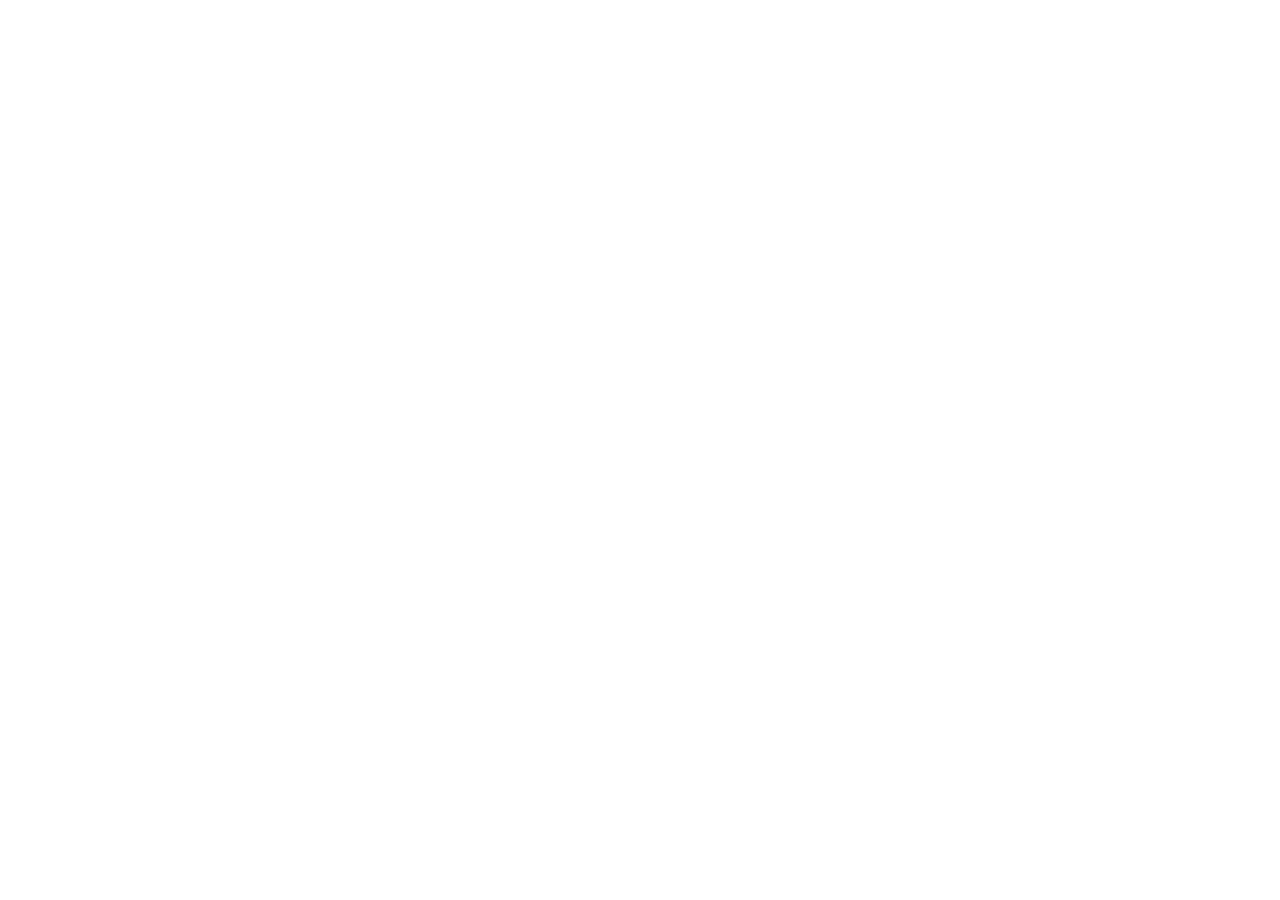
==== index.html @ b2d0d813 "uploading Movie App structure" ====
<!DOCTYPE html>
<html lang="en">
<head>
    <meta charset="UTF-8">
    <meta name="viewport" content="width=device-width, initial-scale=1.0">
    <title>Document</title>
</head>
<body>
    
</body>
</html>
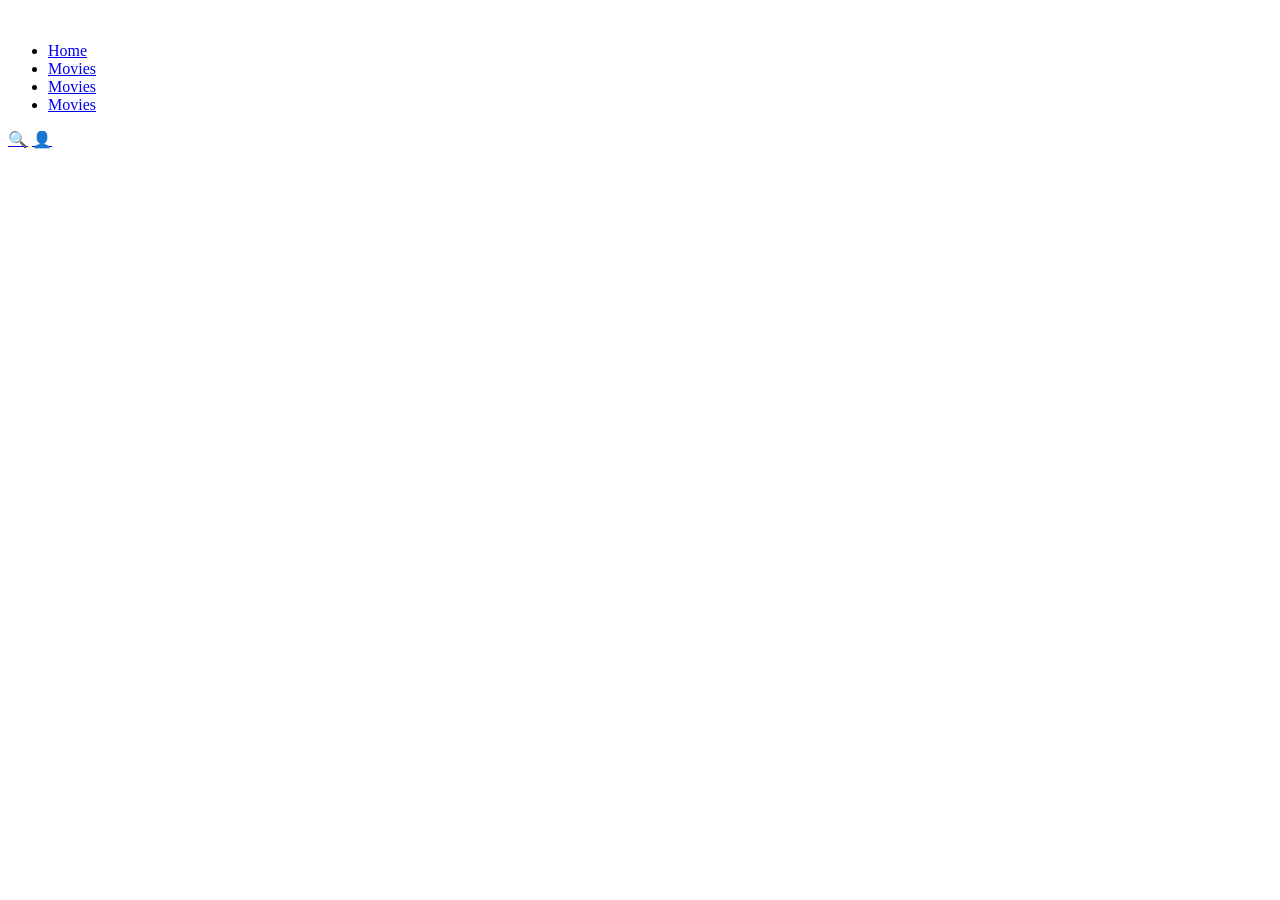
==== commit 86853adf: "home page header section html" ====
--- a/index.html
+++ b/index.html
@@ -3,9 +3,30 @@
 <head>
     <meta charset="UTF-8">
     <meta name="viewport" content="width=device-width, initial-scale=1.0">
-    <title>Document</title>
+    <title>Fanaven Stream Movies</title>
+    <link rel="stylesheet" href="./css/style.css">
+    <link rel="stylesheet" href="./css/responsive.css">
 </head>
 <body>
     
+    <header>
+        <div class="container navbar">
+            <a href="index.html" class="logo"><img src="./images/LOGO F.png" alt=""></a>
+            <ul class="nav-links">
+                <li><a href="index.html" class="active">Home</a></li>
+                <li><a href="movies.html">Movies</a></li>
+                <li><a href="categories.html">Movies</a></li>
+                <li><a href="favorites.html">Movies</a></li>
+            </ul>
+            <div class="nav-right">
+                <a href="search.html" class="search-icon">🔍</a>
+                <a href="profile.html" class="profile-icon">👤</a>
+            </div>
+        </div>
+    </header>
+    
+    <main></main>
+    <footer></footer>
+
 </body>
 </html>
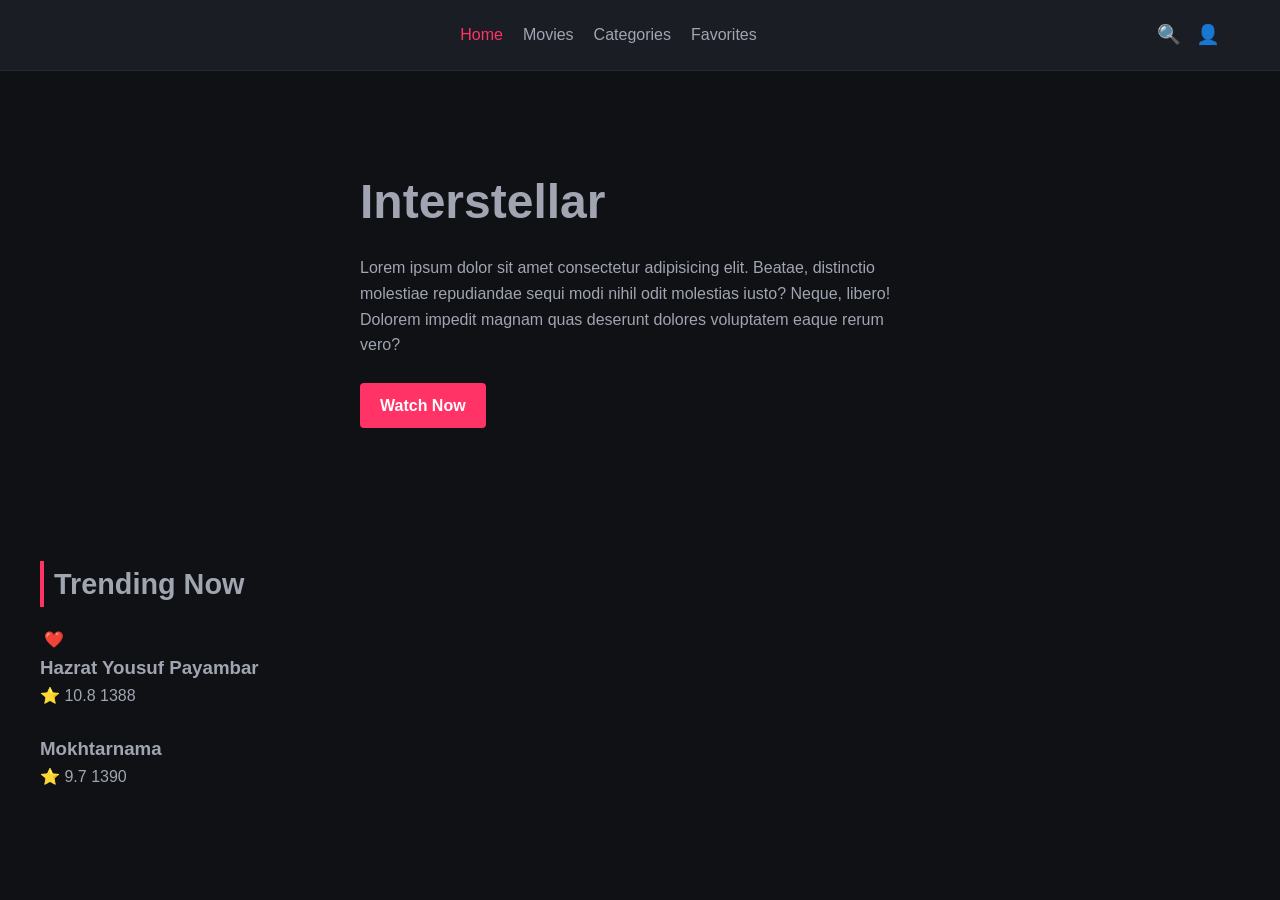
==== commit 1795ed1e: "css hero and section" ====
--- a/index.html
+++ b/index.html
@@ -15,8 +15,8 @@
             <ul class="nav-links">
                 <li><a href="index.html" class="active">Home</a></li>
                 <li><a href="movies.html">Movies</a></li>
-                <li><a href="categories.html">Movies</a></li>
-                <li><a href="favorites.html">Movies</a></li>
+                <li><a href="categories.html">Categories</a></li>
+                <li><a href="favorites.html">Favorites</a></li>
             </ul>
             <div class="nav-right">
                 <a href="search.html" class="search-icon">🔍</a>
@@ -24,8 +24,54 @@
             </div>
         </div>
     </header>
-    
-    <main></main>
+
+    <main>
+        <section class="hero">
+            <div class="container hero-content">
+                <h1>Interstellar</h1>
+                <p>
+                    Lorem ipsum dolor sit amet consectetur adipisicing elit. Beatae, distinctio molestiae repudiandae sequi modi nihil odit molestias iusto? Neque, libero! Dolorem impedit magnam quas deserunt dolores voluptatem eaque rerum vero?
+                </p>
+                <a href="movie-details.html" class="btn">Watch Now</a>
+            </div>
+        </section>
+
+        <section class="container section-padding">
+            <h2 class="section-title">Trending Now</h2>
+            <div class="movie-grid">
+                <div class="movie-card">
+                    <div class="movie-poster-wrapper">
+                        <img src="./images/thumbnail/yousuf payambar.JPG" alt="">
+                        <span class="fav-badge">❤️</span>
+                    </div>
+                    <div class="movie-info">
+                        <h3 class="movie-title">
+                            <a href="movie-details.html">Hazrat Yousuf Payambar</a>
+                        </h3>
+                        <div class="movie-meta">
+                            <span class="rating">⭐ 10.8</span>
+                            <span>1388</span>
+                        </div>
+                    </div>
+                </div>
+                <div class="movie-card">
+                    <div class="movie-poster-wrapper">
+                        <img src="./images/thumbnail/mokhtarnama.jpg" alt="">
+                        <span class="fav-badge"></span>
+                    </div>
+                    <div class="movie-info">
+                        <h3 class="movie-title">
+                            <a href="movie-details.html">Mokhtarnama</a>
+                        </h3>
+                        <div class="movie-meta">
+                            <span class="rating">⭐ 9.7</span>
+                            <span>1390</span>
+                        </div>
+                    </div>
+                </div>
+            </div>
+        </section>
+    </main>
     <footer></footer>
 
 </body>
--- a/css/style.css
+++ b/css/style.css
@@ -0,0 +1,138 @@
+:root {
+    --bg-primary: #0f1115;
+    --bg-surface: #1a1d24;
+    --bg-accent: #252932;
+    --text-main: #ffffff;
+    --text-muted: #a0a5b1;
+    --accent-color: #ff3366;
+    --accent-hover: #e02253;
+    --star-color: #ffc107;
+    --max-width: 1200px;
+    --radius-sm: 4px;
+    --radius-md: 8px;
+    --transition: all 0.3s ease;
+}
+
+* {
+    margin: 0;
+    padding: 0;
+    box-sizing: border-box;
+    font-family: 'Segoe UI', Tahoma, Geneva, Verdana, sans-serif;
+}
+
+body {
+    background-color: var(--bg-primary);
+    color: var(--text-muted);
+    line-height: 1.6;
+}
+
+a {
+    color: inherit;
+    text-decoration: none;
+}
+
+button, input, select {
+    background: none;
+    border: none;
+    font-family: inherit;
+    color: inherit;
+}
+
+.container {
+    max-width: var(--max-width);
+    margin: 0 auto;
+    padding: 0 20px;
+}
+
+.btn {
+    display: inline-block;
+    padding: 10px 20px;
+    background-color: var(--accent-color);
+    color: #fff;
+    border-radius: var(--radius-sm);
+    font-weight: 600;
+    cursor: pointer;
+    transition: var(--transition);
+    text-align: center;
+}
+
+.btn:hover {
+    background-color: var(--accent-hover);
+}
+
+/* Movie Grid & Cards */
+
+/* header and footer */
+header {
+    background-color: var(--bg-surface);
+    position: sticky;
+    top: 0;
+    z-index: 1000;
+    border-bottom: 1px solid var(--bg-accent);
+}
+
+.navbar {
+    display: flex;
+    justify-content: space-between;
+    align-items: center;
+    height: 70px;
+}
+
+.logo img {
+    height: 40px;
+    display: block;
+}
+
+.nav-links {
+    display: flex;
+    list-style: none;
+    gap: 20px;    
+}
+
+.nav-links a:hover, .nav-links a.active {
+    color: var(--accent-color);
+}
+
+.nav-right {
+    display: flex;
+    align-items: center;
+    gap: 15px;
+}
+
+.search-icon, .profile-icon {
+    font-size: 1.2rem;
+    cursor: pointer;
+}
+
+.hero {
+    position: relative;
+    height: 450px;
+    background: linear-gradient(rgba(15,17,21,0.4), var(--bg-primary)), url('../images/thumbnail/banner.png') no-repeat center center/cover;
+    display: flex;
+    align-items: center;
+}
+
+.hero-content {
+    max-width: 600px;
+}
+
+.hero h1 {
+    font-size: 3rem;
+    margin-bottom: 15px;
+}
+
+.hero p {
+    color: var(--text-muted);
+    margin-bottom: 25px;
+}
+
+.section-padding {
+    padding: 40px 0;
+}
+
+.section-title {
+    font-size: 1.8rem;
+    margin-bottom: 20px;
+    border-left: 4px solid var(--accent-color);
+    padding-left: 10px;
+}
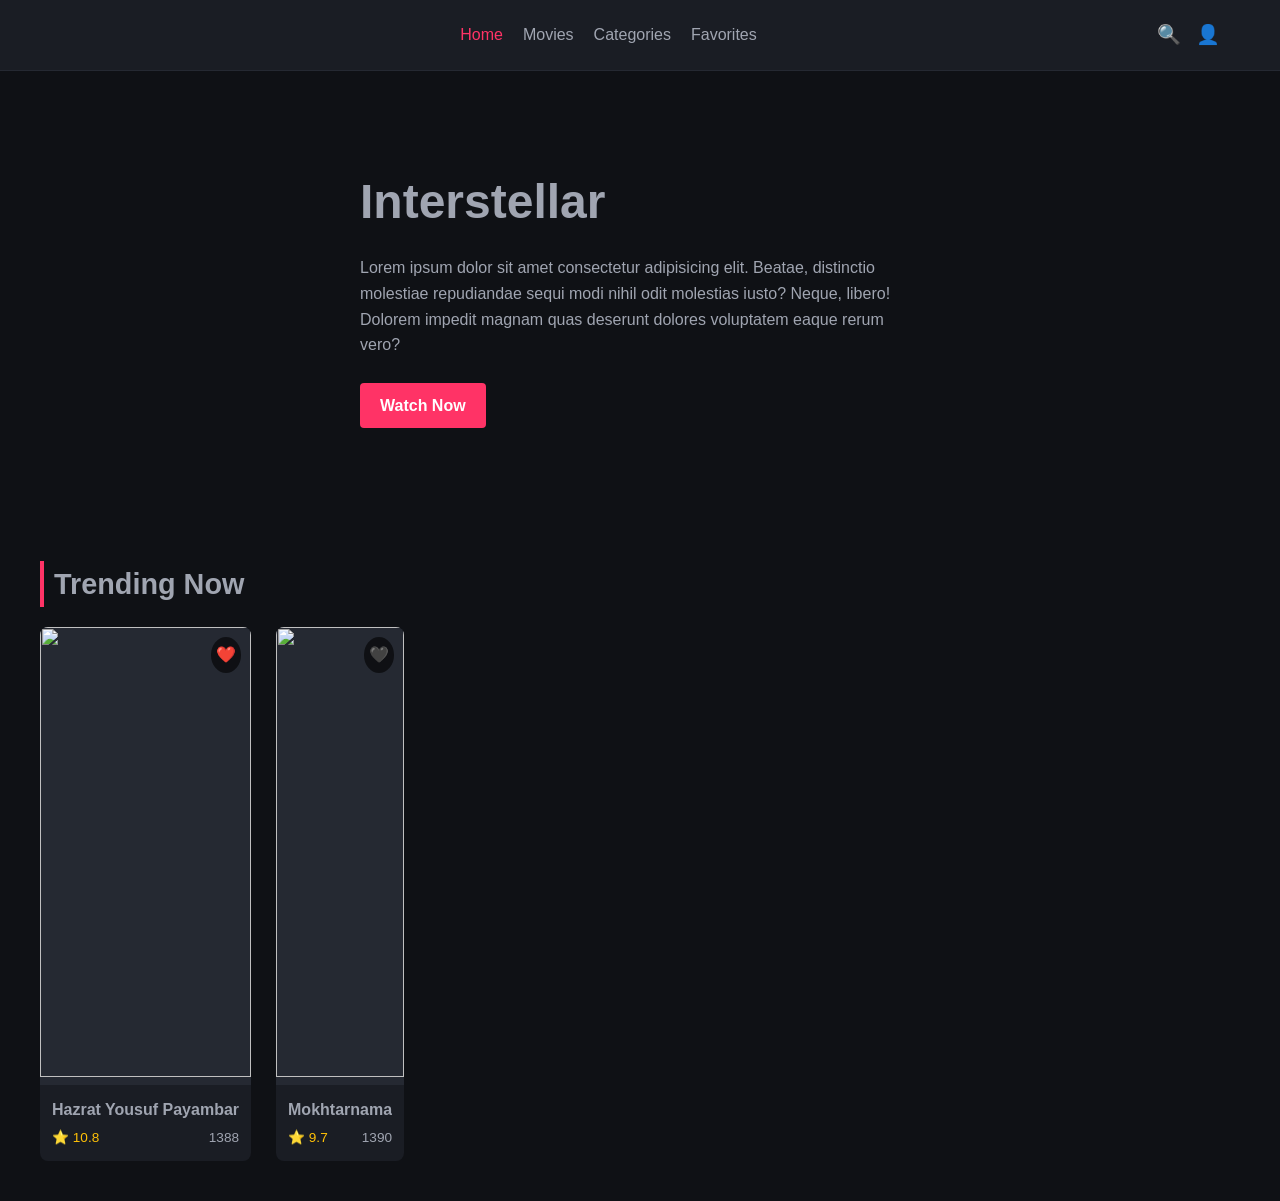
==== commit 33c7fd76: "final main tag css style" ====
--- a/index.html
+++ b/index.html
@@ -57,7 +57,7 @@
                 <div class="movie-card">
                     <div class="movie-poster-wrapper">
                         <img src="./images/thumbnail/mokhtarnama.jpg" alt="">
-                        <span class="fav-badge"></span>
+                        <span class="fav-badge">🖤</span>
                     </div>
                     <div class="movie-info">
                         <h3 class="movie-title">
--- a/css/style.css
+++ b/css/style.css
@@ -61,6 +61,71 @@
 }
 
 /* Movie Grid & Cards */
+.movie-grid {
+    display: flex;
+    grid-template-columns: repeat(auto-fill, minmax(180px, 1fr));
+    gap: 25px;
+    margin-top: 20px;
+}
+
+.movie-card {
+    background-color: var(--bg-surface);
+    border-radius: var(--radius-md);
+    overflow: hidden;
+    position: relative;
+    transition: var(--transition);
+}
+
+.movie-card:hover {
+    transform: translateY(-5px);
+}
+
+.movie-poster-wrapper {
+    position: relative;
+    aspect-ratio: 2/3;
+    background-color: var(--bg-accent);
+}
+
+.movie-poster-wrapper img {
+    width: 100%;
+    height: 50vh;
+    object-fit: cover;
+}
+
+.fav-badge {
+    position: absolute;
+    top: 10px;
+    right: 10px;
+    background: rgba(0,0,0,0.6);
+    padding: 5px;
+    border-radius: 50%;
+    cursor: pointer;
+    color: var(--accent-color);
+}
+
+.movie-info {
+    padding: 12px;
+}
+
+.movie-title {
+    font-size: 1rem;
+    font-weight: 600;
+    white-space: nowrap;
+    overflow: hidden;
+    text-overflow: ellipsis;
+    margin-bottom: 5px;
+}
+
+.movie-meta {
+    display: flex;
+    justify-content: space-between;
+    font-size: 0.85rem;
+    color: var(--text-muted);
+}
+
+.rating {
+    color: var(--star-color);
+}
 
 /* header and footer */
 header {
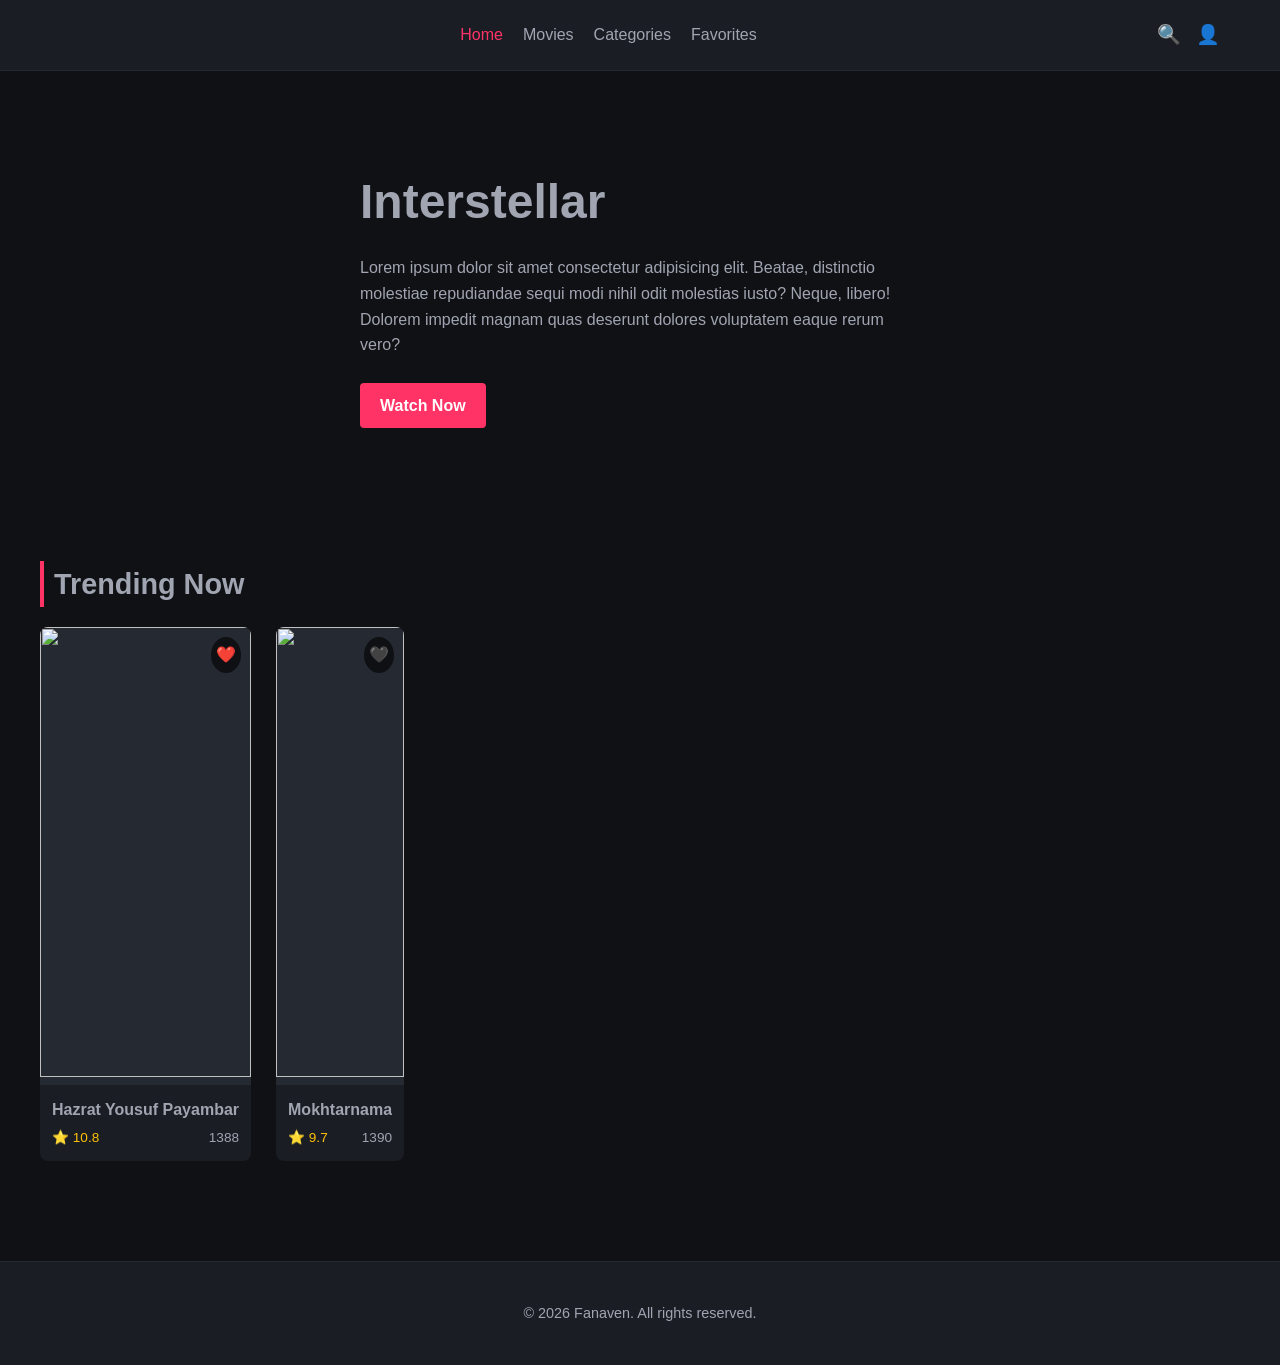
==== commit 9bce917a: "Footer design" ====
--- a/index.html
+++ b/index.html
@@ -72,7 +72,12 @@
             </div>
         </section>
     </main>
-    <footer></footer>
+
+    <footer>
+        <div class="container">
+            <p>&copy; 2026 Fanaven. All rights reserved.</p>
+        </div>
+    </footer>
 
 </body>
 </html>
--- a/css/style.css
+++ b/css/style.css
@@ -169,6 +169,17 @@
     cursor: pointer;
 }
 
+footer {
+    background-color: var(--bg-surface);
+    padding: 40px 0;
+    margin-top: 60px;
+    border-top: 1px solid var(--bg-accent);
+    text-align: center;
+    color: var(--text-muted);
+    font-size: 0.9rem;
+}
+
+/* Main Hero banner */
 .hero {
     position: relative;
     height: 450px;
